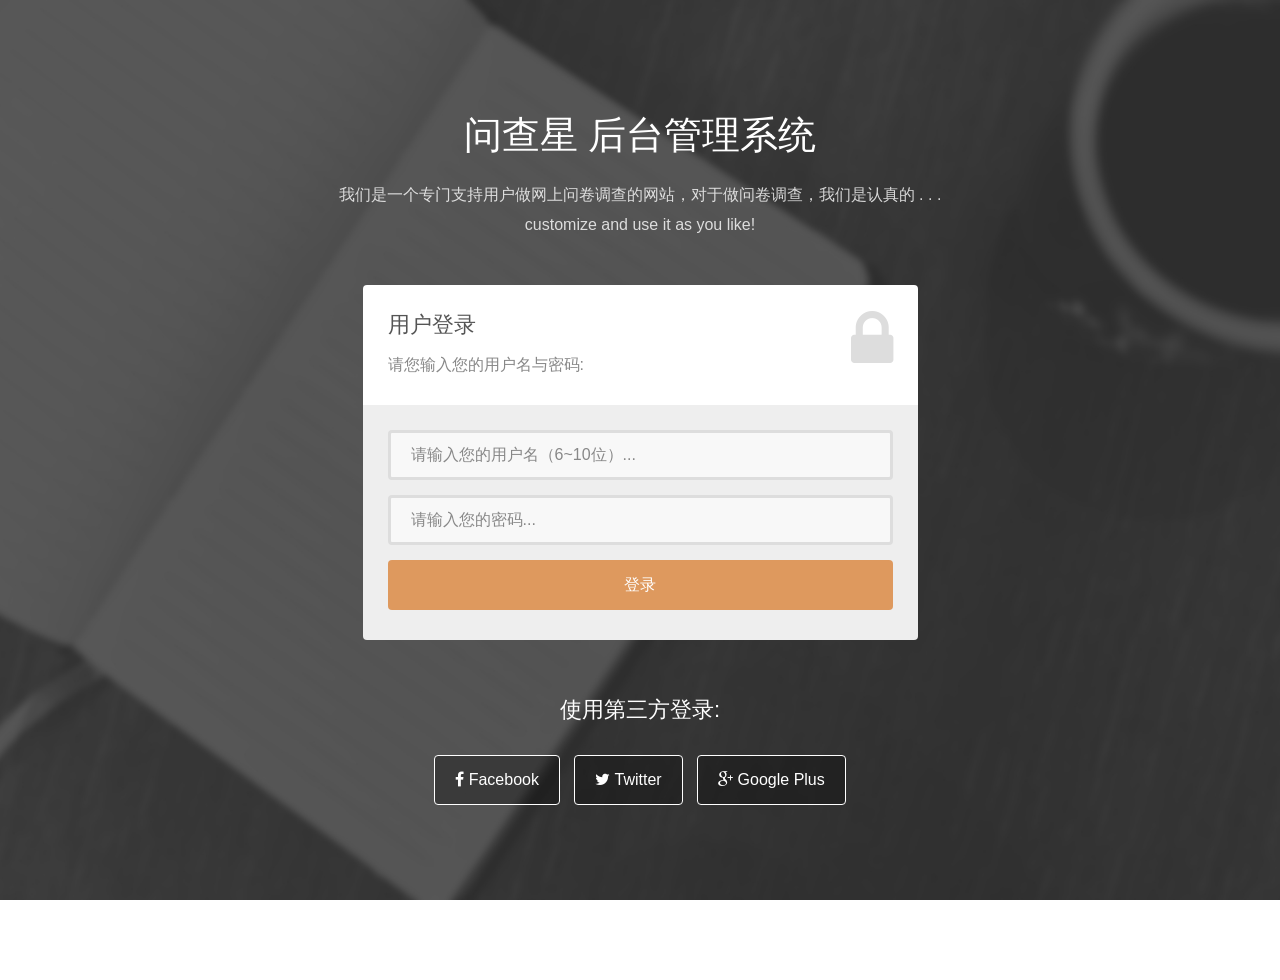
==== src/main/webapp/back/backlogin.html @ 76840123 "first" ====
<!doctype html>
<html>

    <head>

        <meta charset="utf-8">
        <meta http-equiv="X-UA-Compatible" content="IE=edge">
        <meta name="viewport" content="width=device-width, initial-scale=1">
        <title>问查星登录界面</title>

        <!-- 导入CSS文件 -->
        <!-- <link rel="stylesheet" href="http://fonts.googleapis.com/css?family=Roboto:400,100,300,500"> -->
        <link rel="stylesheet" href="assets/bootstrap/css/bootstrap.min.css">
        <link rel="stylesheet" href="assets/font-awesome/css/font-awesome.min.css">
		<link rel="stylesheet" href="assets/css/form-elements.css">
        <link rel="stylesheet" href="assets/css/style.css">

        <link rel="shortcut icon" href="assets/ico/favicon.png">
        <link rel="apple-touch-icon-precomposed" sizes="144x144" href="assets/ico/apple-touch-icon-144-precomposed.png">
        <link rel="apple-touch-icon-precomposed" sizes="114x114" href="assets/ico/apple-touch-icon-114-precomposed.png">
        <link rel="apple-touch-icon-precomposed" sizes="72x72" href="assets/ico/apple-touch-icon-72-precomposed.png">
        <link rel="apple-touch-icon-precomposed" href="assets/ico/apple-touch-icon-57-precomposed.png">

    </head>

    <body>

        <div class="top-content">
        	
            <div class="inner-bg">
                <div class="container">
                	<!-- 大标题 -->
                    <div class="row">
                        <div class="col-sm-8 col-sm-offset-2 text">
                            <h1><strong>问查星</strong> 后台管理系统</h1>
                            <div class="description">
                            	<p>
	                            	我们是一个专门支持用户做网上问卷调查的网站，对于做问卷调查，我们是认真的 . . .  
                                    <br/>
                                    customize and use it as you like!
                            	</p>
                            </div>
                        </div>
                    </div>
                    
                    <!-- 框中内容 -->
                    <div class="row">
                        <div class="col-sm-6 col-sm-offset-3 form-box">
                        	<div class="form-top">
                        		<div class="form-top-left">
                                	<h3>用户登录</h3>
                            		<p>请您输入您的用户名与密码:</p>
                        		</div>
                        		<div class="form-top-right">
                        			<i class="fa fa-lock"></i>
                        		</div>
                            </div>
                            <div class="form-bottom">
                            	<!--按钮点击跳转页面 测试为survey.html-->
			                    <form role="form" action="manager/index.html" method="post" class="login-form">
			                    	<div class="form-group">
			                    		<label class="sr-only" for="form-username">Username</label>
			                        	<input type="text" name="form-username" placeholder="请输入您的用户名（6~10位）..." class="form-username form-control" id="form-username">
			                        </div>
			                        <div class="form-group">
			                        	<label class="sr-only" for="form-password">Password</label>
			                        	<input type="password" name="form-password" placeholder="请输入您的密码..." class="form-password form-control" id="form-password">
			                        </div>
			                        <button type="submit" class="btn">登录</button>
			                    </form>
		                    </div>
                        </div>
                    </div>
                    <div class="row">
                        <div class="col-sm-6 col-sm-offset-3 social-login">
                        	<h3>使用第三方登录:</h3>
                        	<div class="social-login-buttons">
                            	<!--跳转三方登录界面-->
	                        	<a class="btn btn-link-2" href="#">
	                        		<i class="fa fa-facebook"></i> Facebook
	                        	</a>
	                        	<a class="btn btn-link-2" href="#">
	                        		<i class="fa fa-twitter"></i> Twitter
	                        	</a>
	                        	<a class="btn btn-link-2" href="#">
	                        		<i class="fa fa-google-plus"></i> Google Plus
	                        	</a>
                        	</div>
                        </div>
                    </div>
                </div>
            </div>
            
        </div>


        <!-- Javascript -->
        <script src="assets/js/jquery-1.11.1.min.js"></script>
        <script src="assets/bootstrap/js/bootstrap.min.js"></script>
        <script src="assets/js/jquery.backstretch.min.js"></script>
        <script src="assets/js/scripts.js"></script>		<!--使得背景图片按一定规律变换图片-->
    </body>

</html>
---- src/main/webapp/back/assets/css/form-elements.css ----
input[type="text"], 
input[type="password"], 
textarea, 
textarea.form-control {
	height: 50px;
    margin: 0;
    padding: 0 20px;
    vertical-align: middle;
    background: #f8f8f8;
    border: 3px solid #ddd;
    font-family: 'Roboto', sans-serif;
    font-size: 16px;
    font-weight: 300;
    line-height: 50px;
    color: #888;
    -moz-border-radius: 4px; -webkit-border-radius: 4px; border-radius: 4px;
    -moz-box-shadow: none; -webkit-box-shadow: none; box-shadow: none;
    -o-transition: all .3s; -moz-transition: all .3s; -webkit-transition: all .3s; -ms-transition: all .3s; transition: all .3s;
}

textarea, 
textarea.form-control {
	padding-top: 10px;
	padding-bottom: 10px;
	line-height: 30px;
}

input[type="text"]:focus, 
input[type="password"]:focus, 
textarea:focus, 
textarea.form-control:focus {
	outline: 0;
	background: #fff;
    border: 3px solid #ccc;
    -moz-box-shadow: none; -webkit-box-shadow: none; box-shadow: none;
}

input[type="text"]:-moz-placeholder, input[type="password"]:-moz-placeholder, 
textarea:-moz-placeholder, textarea.form-control:-moz-placeholder { color: #888; }

input[type="text"]:-ms-input-placeholder, input[type="password"]:-ms-input-placeholder, 
textarea:-ms-input-placeholder, textarea.form-control:-ms-input-placeholder { color: #888; }

input[type="text"]::-webkit-input-placeholder, input[type="password"]::-webkit-input-placeholder, 
textarea::-webkit-input-placeholder, textarea.form-control::-webkit-input-placeholder { color: #888; }



button.btn {
	height: 50px;
    margin: 0;
    padding: 0 20px;
    vertical-align: middle;
    background: #de995e;
    border: 0;
    font-family: 'Roboto', sans-serif;
    font-size: 16px;
    font-weight: 300;
    line-height: 50px;
    color: #fff;
    -moz-border-radius: 4px; -webkit-border-radius: 4px; border-radius: 4px;
    text-shadow: none;
    -moz-box-shadow: none; -webkit-box-shadow: none; box-shadow: none;
    -o-transition: all .3s; -moz-transition: all .3s; -webkit-transition: all .3s; -ms-transition: all .3s; transition: all .3s;
}

button.btn:hover { opacity: 0.6; color: #fff; }

button.btn:active { outline: 0; opacity: 0.6; color: #fff; -moz-box-shadow: none; -webkit-box-shadow: none; box-shadow: none; }

button.btn:focus { outline: 0; opacity: 0.6; background: #de995e; color: #fff; }

button.btn:active:focus, button.btn.active:focus { outline: 0; opacity: 0.6; background: #de995e; color: #fff; }
---- src/main/webapp/back/assets/css/style.css ----
body {
    font-family: 'Roboto', sans-serif;
    font-size: 16px;
    font-weight: 300;
    color: #888;
    line-height: 30px;
    text-align: center;
}

strong { font-weight: 500; }

a, a:hover, a:focus {
	color: #de995e;
	text-decoration: none;
    -o-transition: all .3s; -moz-transition: all .3s; -webkit-transition: all .3s; -ms-transition: all .3s; transition: all .3s;
}

h1, h2 {
	margin-top: 10px;
	font-size: 38px;
    font-weight: 100;
    color: #555;
    line-height: 50px;
}

h3 {
	font-size: 22px;
    font-weight: 300;
    color: #555;
    line-height: 30px;
}

img { max-width: 100%; }

::-moz-selection { background: #de995e; color: #fff; text-shadow: none; }
::selection { background: #de995e; color: #fff; text-shadow: none; }


.btn-link-1 {
	display: inline-block;
	height: 50px;
	margin: 5px;
	padding: 16px 20px 0 20px;
	background: #de995e;
	font-size: 16px;
    font-weight: 300;
    line-height: 16px;
    color: #fff;
    -moz-border-radius: 4px; -webkit-border-radius: 4px; border-radius: 4px;
}
.btn-link-1:hover, .btn-link-1:focus, .btn-link-1:active { outline: 0; opacity: 0.6; color: #fff; }

.btn-link-1.btn-link-1-facebook { background: #4862a3; }
.btn-link-1.btn-link-1-twitter { background: #55acee; }
.btn-link-1.btn-link-1-google-plus { background: #dd4b39; }

.btn-link-1 i {
	padding-right: 5px;
	vertical-align: middle;
	font-size: 20px;
	line-height: 20px;
}

.btn-link-2 {
	display: inline-block;
	height: 50px;
	margin: 5px;
	padding: 15px 20px 0 20px;
	background: rgba(0, 0, 0, 0.3);
	border: 1px solid #fff;
	font-size: 16px;
    font-weight: 300;
    line-height: 16px;
    color: #fff;
    -moz-border-radius: 4px; -webkit-border-radius: 4px; border-radius: 4px;
}
.btn-link-2:hover, .btn-link-2:focus, 
.btn-link-2:active, .btn-link-2:active:focus { outline: 0; opacity: 0.6; background: rgba(0, 0, 0, 0.3); color: #fff; }


/***** Top content *****/

.inner-bg {
    padding: 100px 0 170px 0;
}

.top-content .text {
	color: #fff;
}

.top-content .text h1 { color: #fff; }

.top-content .description {
	margin: 20px 0 10px 0;
}

.top-content .description p { opacity: 0.8; }

.top-content .description a {
	color: #fff;
}
.top-content .description a:hover, 
.top-content .description a:focus { border-bottom: 1px dotted #fff; }

.form-box {
	margin-top: 35px;
}

.form-top {
	overflow: hidden;
	padding: 0 25px 15px 25px;
	background: #fff;
	-moz-border-radius: 4px 4px 0 0; -webkit-border-radius: 4px 4px 0 0; border-radius: 4px 4px 0 0;
	text-align: left;
}

.form-top-left {
	float: left;
	width: 75%;
	padding-top: 25px;
}

.form-top-left h3 { margin-top: 0; }

.form-top-right {
	float: left;
	width: 25%;
	padding-top: 5px;
	font-size: 66px;
	color: #ddd;
	line-height: 100px;
	text-align: right;
}

.form-bottom {
	padding: 25px 25px 30px 25px;
	background: #eee;
	-moz-border-radius: 0 0 4px 4px; -webkit-border-radius: 0 0 4px 4px; border-radius: 0 0 4px 4px;
	text-align: left;
}

.form-bottom form textarea {
	height: 100px;
}

.form-bottom form button.btn {
	width: 100%;
}

.form-bottom form .input-error {
	border-color: #de995e;
}

.social-login {
	margin-top: 35px;
}

.social-login h3 {
	color: #fff;
}

.social-login-buttons {
	margin-top: 25px;
}


/***** Media queries *****/

@media (min-width: 992px) and (max-width: 1199px) {}

@media (min-width: 768px) and (max-width: 991px) {}

@media (max-width: 767px) {
	
	.inner-bg { padding: 60px 0 110px 0; }

}

@media (max-width: 415px) {
	
	h1, h2 { font-size: 32px; }

}
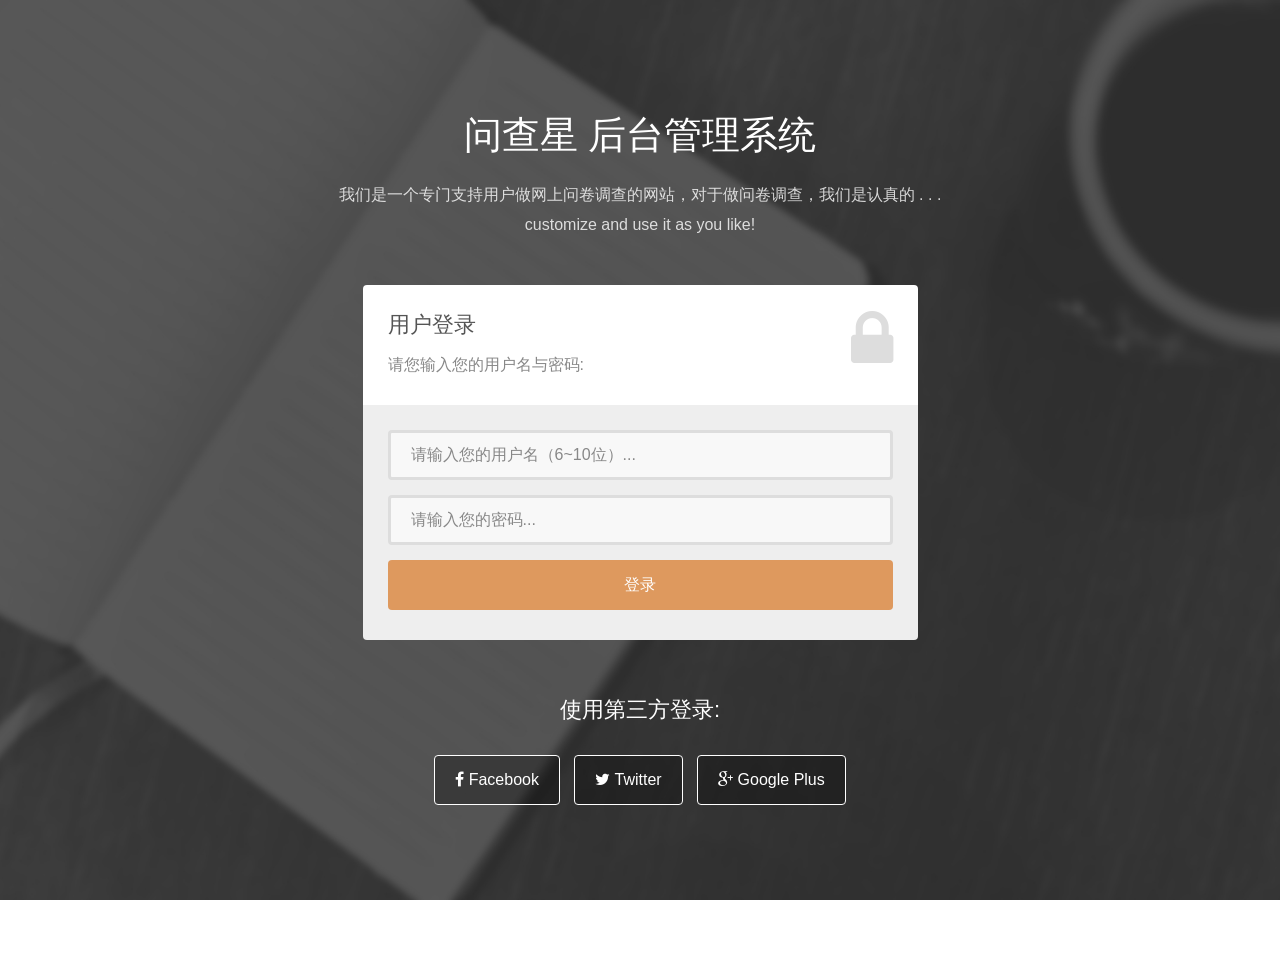
==== commit 0c06e464: "backlogin冲突" ====
--- a/src/main/webapp/back/backlogin.html
+++ b/src/main/webapp/back/backlogin.html
@@ -9,7 +9,7 @@
         <title>问查星登录界面</title>
 
         <!-- 导入CSS文件 -->
-        <!-- <link rel="stylesheet" href="http://fonts.googleapis.com/css?family=Roboto:400,100,300,500"> -->
+        <!--<link rel="stylesheet" href="http://fonts.googleapis.com/css?family=Roboto:400,100,300,500">-->
         <link rel="stylesheet" href="assets/bootstrap/css/bootstrap.min.css">
         <link rel="stylesheet" href="assets/font-awesome/css/font-awesome.min.css">
 		<link rel="stylesheet" href="assets/css/form-elements.css">
@@ -66,7 +66,7 @@
 			                        	<label class="sr-only" for="form-password">Password</label>
 			                        	<input type="password" name="form-password" placeholder="请输入您的密码..." class="form-password form-control" id="form-password">
 			                        </div>
-			                        <button type="submit" class="btn">登录</button>
+			                        <button type="submit" class="btn" value="登录" onclick="leaguerLogin()">登录</button>
 			                    </form>
 		                    </div>
                         </div>
@@ -100,5 +100,27 @@
         <script src="assets/js/jquery.backstretch.min.js"></script>
         <script src="assets/js/scripts.js"></script>		<!--使得背景图片按一定规律变换图片-->
     </body>
-
+<script type="text/javascript">
+function leaguerLogin(){
+	var account=$.trim( $("#account").val() );
+	var pwd=$.trim( $("#pwd").val() );
+	if(account=="" || pwd==""){
+		return;
+	}
+	
+	$.post("leaguerLogin",{account:account,pwd:pwd},function(data){
+		if(data!=null && data!=""){
+			closeLoginDiv();
+			$("#loginInfo").html('<a href="javascript:void(0)">&nbsp;'+data.lname+'></a>');
+			$("#addBlog").html('<a href="back/blog.jsp">写博文</a>');
+			if(data.photo!="" && data.photo!=null){
+				$("#userLoginPhoto").attr("src",data.photo);
+			}
+			$("#showLeaguerPhoto").attr("href","javascript:showPhotoDiv()");
+		}else{
+			alert("账号或密码错误...")
+		}
+	},"json");
+}
+</script>
 </html>
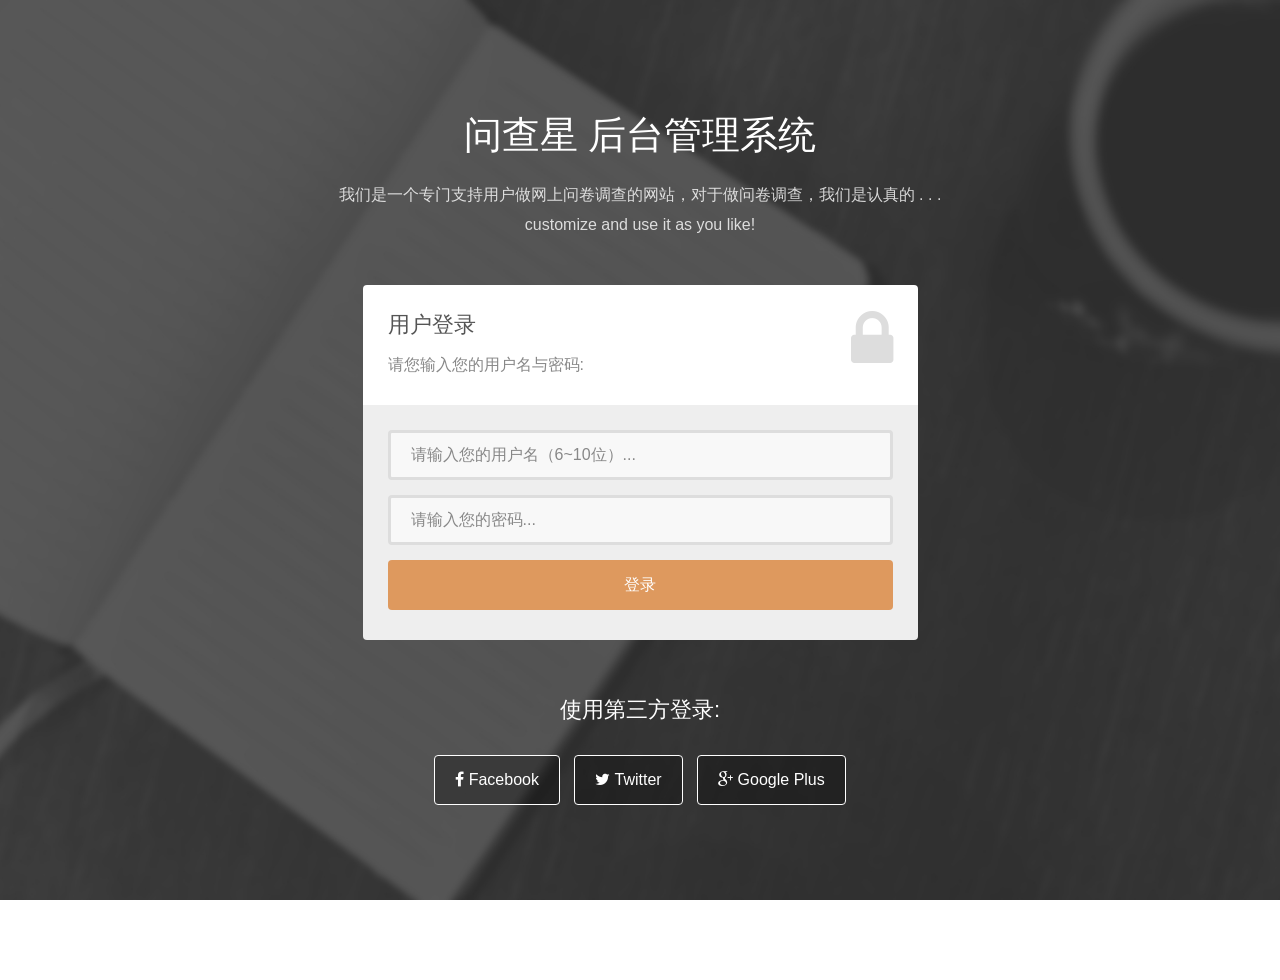
==== commit 3065fe3f: "Merge branch 'master' of git@github.com:MummyW/wcx.git" ====
--- a/src/main/webapp/back/backlogin.html
+++ b/src/main/webapp/back/backlogin.html
@@ -1,4 +1,4 @@
-<!doctype html>
+<!DOCTYPE html>
 <html>
 
     <head>
@@ -57,16 +57,16 @@
                             </div>
                             <div class="form-bottom">
                             	<!--按钮点击跳转页面 测试为survey.html-->
-			                    <form role="form" action="manager/index.html" method="post" class="login-form">
+			                    <form role="form" action="" method="post" class="login-form">
 			                    	<div class="form-group">
-			                    		<label class="sr-only" for="form-username">Username</label>
+			                    		<label class="sr-only" for="form-username">wcxmname</label>
 			                        	<input type="text" name="form-username" placeholder="请输入您的用户名（6~10位）..." class="form-username form-control" id="form-username">
 			                        </div>
 			                        <div class="form-group">
-			                        	<label class="sr-only" for="form-password">Password</label>
+			                        	<label class="sr-only" for="form-password">wcxmpwd</label>
 			                        	<input type="password" name="form-password" placeholder="请输入您的密码..." class="form-password form-control" id="form-password">
 			                        </div>
-			                        <button type="submit" class="btn" value="登录" onclick="leaguerLogin()">登录</button>
+			                        <button type="button" class="btn" value="登录" onclick="managerLogin()">登录</button>
 			                    </form>
 		                    </div>
                         </div>
@@ -101,22 +101,16 @@
         <script src="assets/js/scripts.js"></script>		<!--使得背景图片按一定规律变换图片-->
     </body>
 <script type="text/javascript">
-function leaguerLogin(){
-	var account=$.trim( $("#account").val() );
-	var pwd=$.trim( $("#pwd").val() );
-	if(account=="" || pwd==""){
+function managerLogin(){
+	var wcxmname=$.trim( $("#form-username").val() );
+	var wcxmpwd=$.trim( $("#form-password").val() );
+	if(wcxmname=="" || wcxmpwd==""){
+		alert("账号或密码为空...~")
 		return;
 	}
-	
-	$.post("leaguerLogin",{account:account,pwd:pwd},function(data){
+	$.post("managerLogin",{wcxmname:wcxmname,wcxmpwd:wcxmpwd},function(data){
 		if(data!=null && data!=""){
-			closeLoginDiv();
-			$("#loginInfo").html('<a href="javascript:void(0)">&nbsp;'+data.lname+'></a>');
-			$("#addBlog").html('<a href="back/blog.jsp">写博文</a>');
-			if(data.photo!="" && data.photo!=null){
-				$("#userLoginPhoto").attr("src",data.photo);
-			}
-			$("#showLeaguerPhoto").attr("href","javascript:showPhotoDiv()");
+			location.href="manager/index.html";
 		}else{
 			alert("账号或密码错误...")
 		}
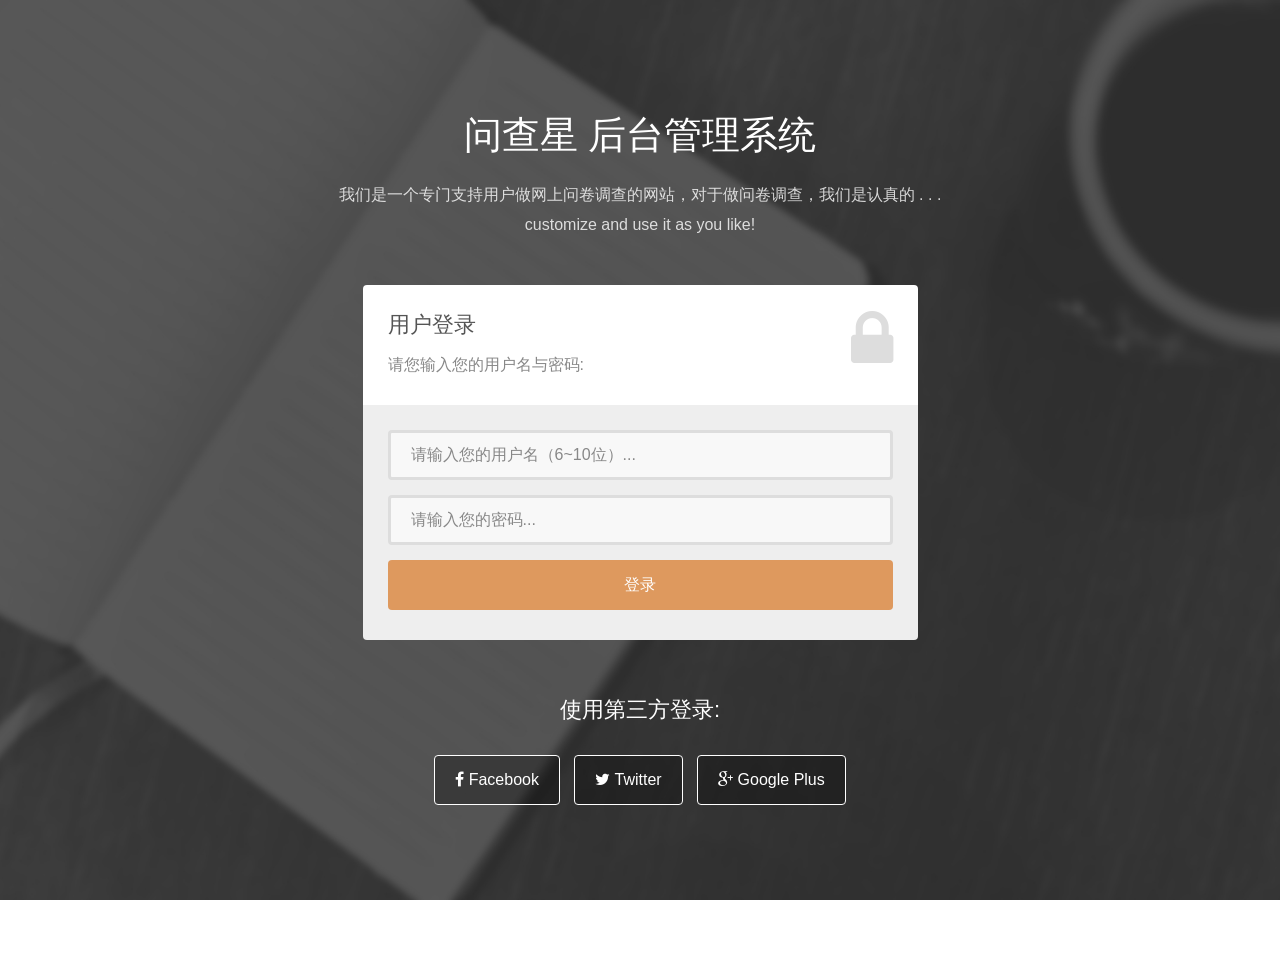
==== commit 3b691521: "后台增删查改" ====
--- a/src/main/webapp/back/backlogin.html
+++ b/src/main/webapp/back/backlogin.html
@@ -96,8 +96,8 @@
 
         <!-- Javascript -->
         <script src="assets/js/jquery-1.11.1.min.js"></script>
+        <script src="assets/js/jquery.backstretch.min.js"></script>
         <script src="assets/bootstrap/js/bootstrap.min.js"></script>
-        <script src="assets/js/jquery.backstretch.min.js"></script>
         <script src="assets/js/scripts.js"></script>		<!--使得背景图片按一定规律变换图片-->
     </body>
 <script type="text/javascript">
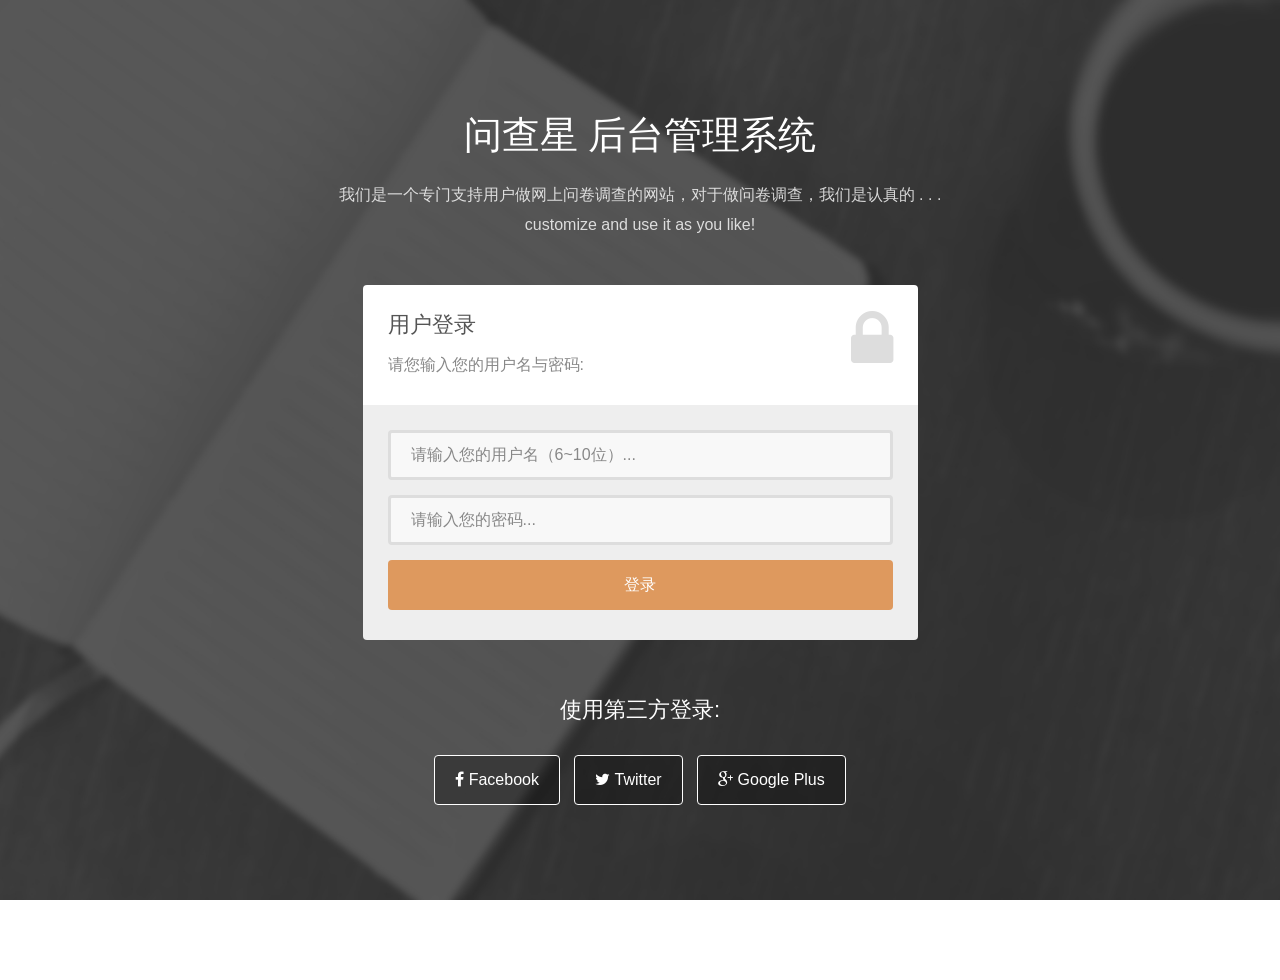
==== commit 0df28a6f: "hjb" ====
--- a/src/main/webapp/back/backlogin.html
+++ b/src/main/webapp/back/backlogin.html
@@ -110,7 +110,11 @@
 	}
 	$.post("managerLogin",{wcxmname:wcxmname,wcxmpwd:wcxmpwd},function(data){
 		if(data!=null && data!=""){
-			location.href="manager/index.html";
+			location.href="manager/index.jsp";
+			if(data.wcxmpic!="" && data.wcxmpic!=null){
+				$("#userManagerPhoto").attr("src",data.wcxmpic);
+			}
+			$("#showManagerPhoto").attr("href","javascript:showPhotoDiv()");
 		}else{
 			alert("账号或密码错误...")
 		}
